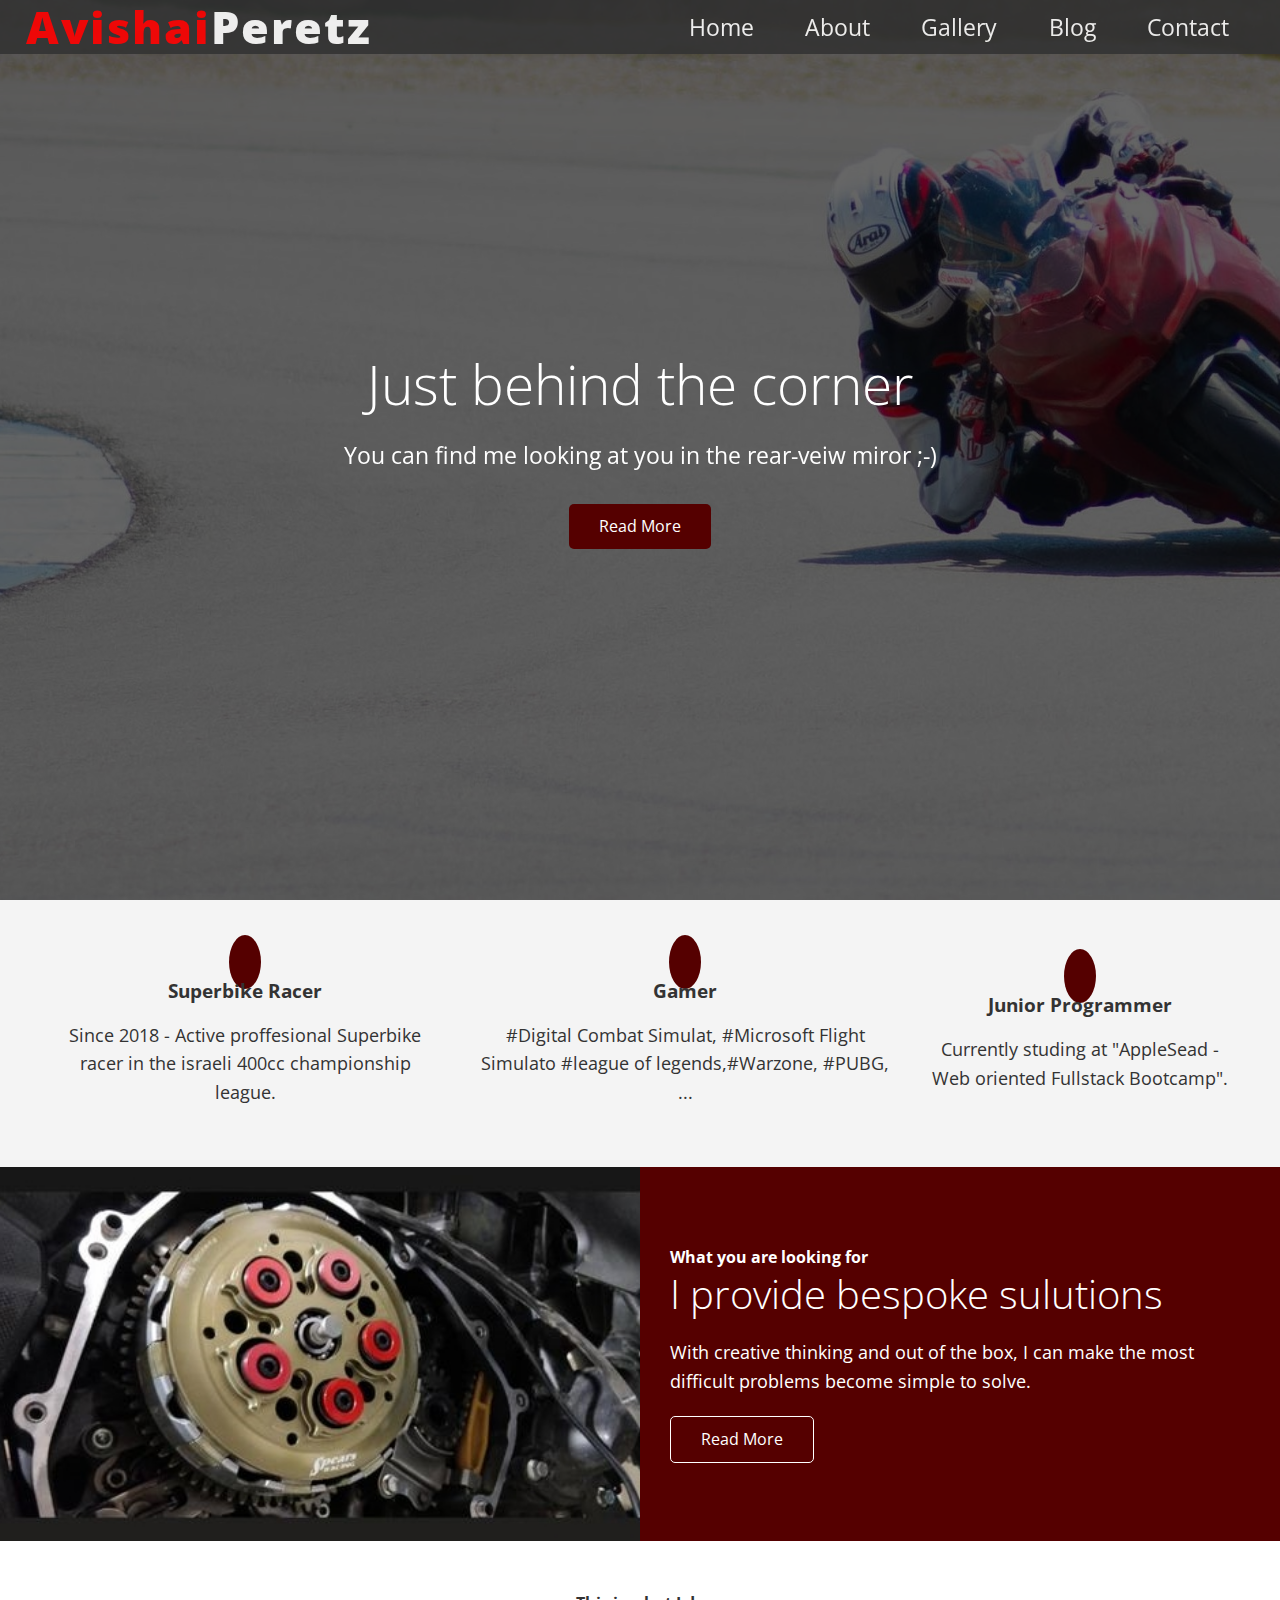
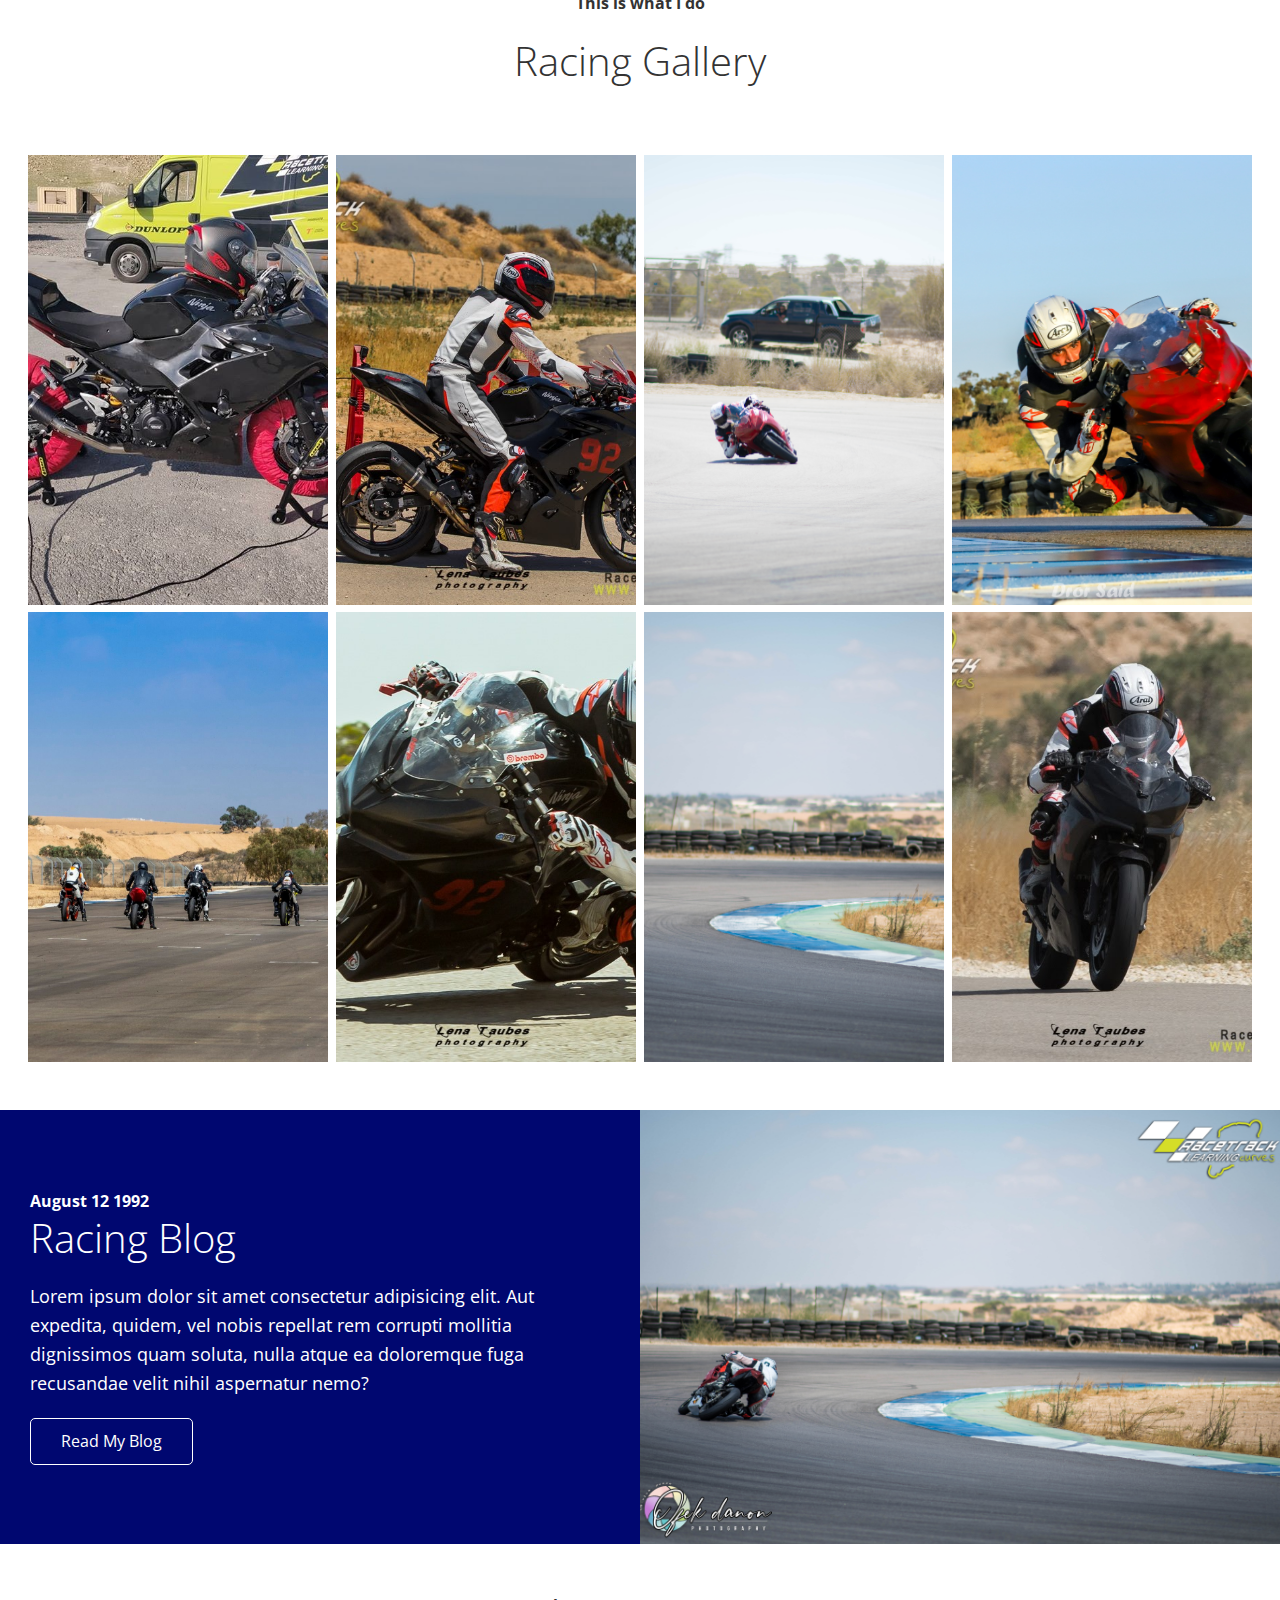
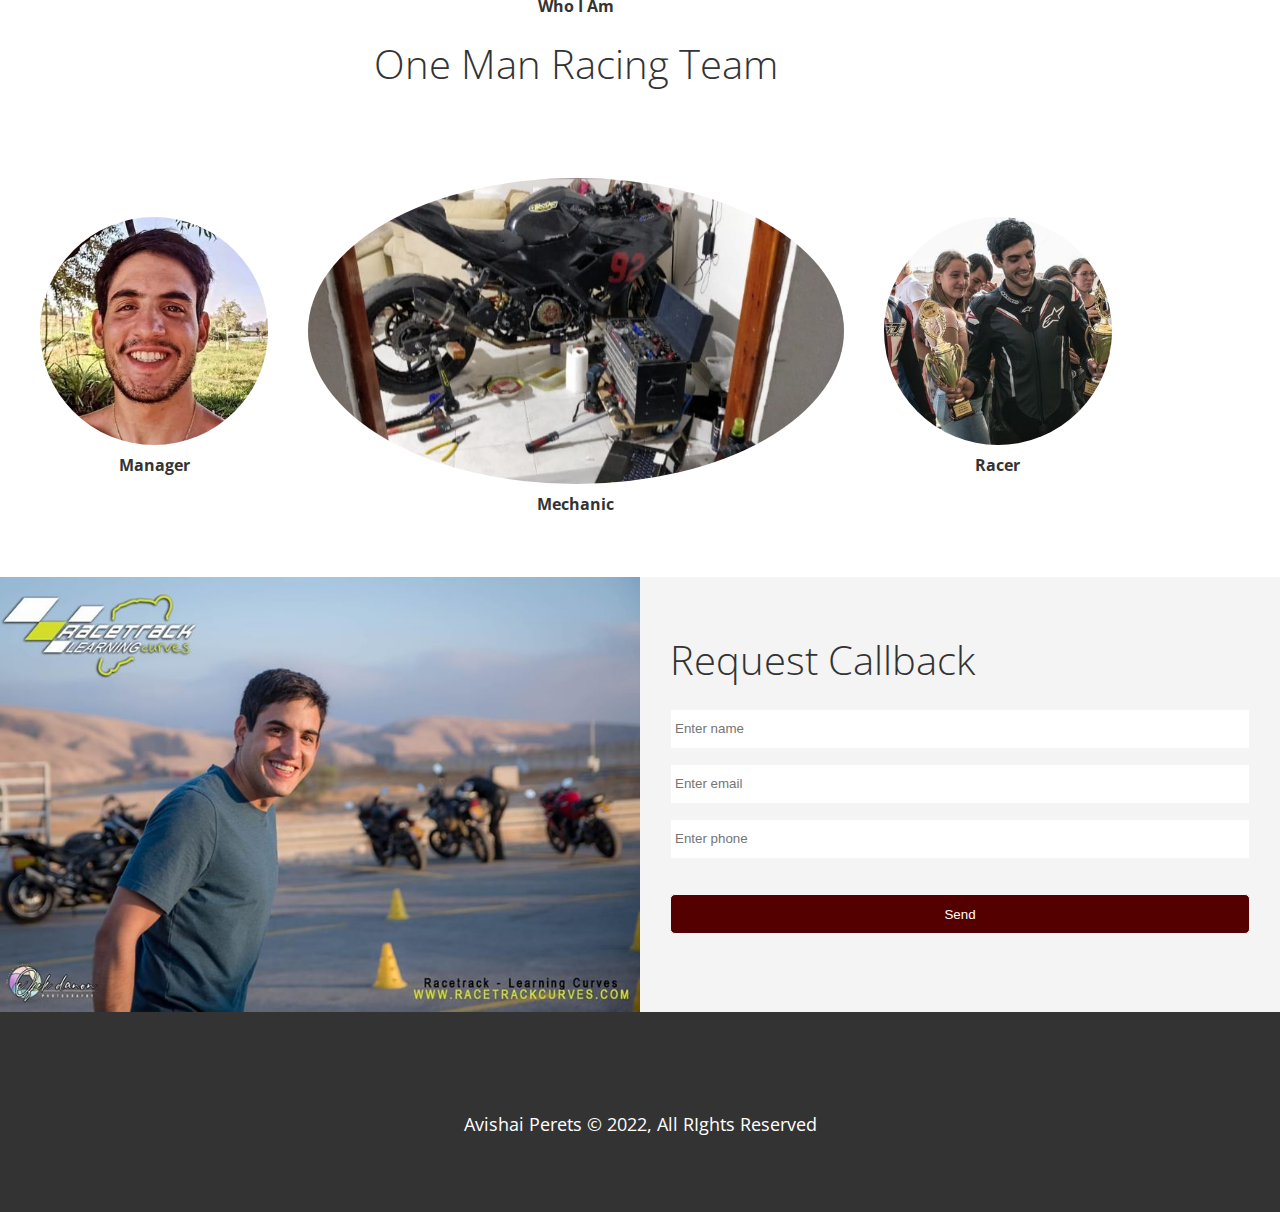
==== index.html @ 4c45dcf7 "Update index.html" ====
<!DOCTYPE html>
<html lang="en">
<head>
    <meta charset="UTF-8">
    <meta http-equiv="X-UA-Compatible" content="IE=edge">
    <meta name="viewport" content="width=device-width, initial-scale=1.0">
    <link rel="stylesheet" href="https://cdnjs.cloudflare.com/ajax/libs/font-awesome/6.1.1/css/all.min.css" integrity="sha512-KfkfwYDsLkIlwQp6LFnl8zNdLGxu9YAA1QvwINks4PhcElQSvqcyVLLD9aMhXd13uQjoXtEKNosOWaZqXgel0g==" crossorigin="anonymous" referrerpolicy="no-referrer" />
    <link rel="stylesheet" href="css/lightbox.min.css">
    <link rel="stylesheet" href="./css/utilities.css">
    <link rel="stylesheet" href="./css/style.css">
    <link rel="shortcut icon" href="./img/home/92.jpg">
    <title>Avishai Peretz</title>
</head>
<body id="home">
    <header class="hero">
        <div id="navbar" class="navbar">
            <h1 id="logo" class="logo">
                <a class="text-white" href="#home"> <span id="avishai-primary" class="avishai-primary"><i class="fa-solid fa-flag-checkered"></i></i> Avishai</span>Peretz </a>
            </h1>
            <nav>
                <ul>
                    <li><a class="right-nav" href="#home">Home</a></li>
                    <li><a class="right-nav" href="#about">About</a></li>
                    <li><a class="right-nav" href="#gallery">Gallery</a></li>
                    <li><a class="right-nav" href="#blog">Blog</a></li>
                    <li><a class="right-nav" href="#contact">Contact</a></li>
                </ul>
            </nav>
        </div>

        <div class="content">
            <h1>Just behind the corner</h1>
            <p>You can find me looking at you in the rear-veiw miror ;-)</p>
            <a href="#about" class="btn"><i class="fas fa-chevron-right"></i>Read More</a>
        </div>
    </header>

    <main>
        <!--#About: Icons -->
        <section id="about" class="icons bg-light">
            <div class="flex-items">
                <div>
                    <i class="fa-solid fa-flag-checkered fa-2x"></i>
                    <div>
                        <h3>Superbike Racer</h3>
                        <p>Since 2018 - Active proffesional Superbike racer in the israeli 400cc championship league. </p>
                    </div>
                </div>
    
                <div>
                    <i class="fa-solid fa-jet-fighter fa-2x"></i>
                    <div>
                        <h3>Gamer</h3>
                        <p>#Digital Combat Simulat, #Microsoft Flight Simulato #league of legends,#Warzone, #PUBG, ... </p>
                    </div>
                </div>
            
                <div>
                    <i class="fa-solid fa-code-branch fa-2x"></i>
                    <div>
                        <h3>Junior Programmer</h3>
                        <p>Currently studing  at "AppleSead - Web oriented Fullstack Bootcamp".</p>
                    </div>
                </div>
            </div>
        </section>

        <!-- About:Sulutions -->
        <section class="sulutions flex-columns">
            <div class="row">
                <div class="column">
                    <div class="column-1">
                        <img src="./img/home/people.jpg" alt="people">
                    </div>
                </div>                
                <div class="column">
                    <div class="column-2 bg-primary">
                        <h4>What you are looking for</h4>
                        <h2>I  provide bespoke sulutions</h2>
                        <p>
                            With creative thinking and out of the box, I can make the most difficult problems become simple to solve.
                        </p>
                        <a href="#" class="btn btn-outline">
                            <i class="fas fa-chevron"></i>
                            Read More
                        </a>
                    </div>
                </div>                
            </div>
        </section>

        <!-- Gallery -->
        <section id="gallery" class="gallery flex-grid section-padding">
            <header class="section-header">
                <h4>This is what I do</h4>
                <h2>Racing Gallery</h2>
                <p></p>
            </header>
            <div class="row">
                <div class="column">
                    <a href="./img/gallery/gallery1.jpg" data-lightbox="cases" data-title="Lorem ipsum dolor sit amet consectetur adipisicing elit. Odio, maiores. Sit hic veniam sunt nemo!">
                        <img src="./img/gallery/gallery1.jpg" alt="">
                    </a>
                    <a href="./img/gallery/gallery2.jpg" data-lightbox="cases" data-title="Lorem ipsum dolor sit amet consectetur adipisicing elit. Odio, maiores. Sit hic veniam sunt nemo!">
                        <img src="./img/gallery/gallery2.jpg" alt="">
                    </a>
                </div>
                <div class="column">
                    <a href="./img/gallery/gallery3.jpg" data-lightbox="cases" data-title="Lorem ipsum dolor sit amet consectetur adipisicing elit. Odio, maiores. Sit hic veniam sunt nemo!">
                        <img src="./img/gallery/gallery3.jpg" alt="">
                    </a>
                    <a href="./img/gallery/gallery4.jpg" data-lightbox="cases" data-title="Lorem ipsum dolor sit amet consectetur adipisicing elit. Odio, maiores. Sit hic veniam sunt nemo!">
                        <img src="./img/gallery/gallery4.jpg" alt="">
                    </a>
                </div>
                <div class="column">
                    <a href="./img/gallery/gallery5.jpg" data-lightbox="cases" data-title="Lorem ipsum dolor sit amet consectetur adipisicing elit. Odio, maiores. Sit hic veniam sunt nemo!">
                        <img src="./img/gallery/gallery5.jpg" alt="">
                    </a>
                    <a href="./img/gallery/gallery6.jpg" data-lightbox="cases" data-title="Lorem ipsum dolor sit amet consectetur adipisicing elit. Odio, maiores. Sit hic veniam sunt nemo!">
                        <img src="./img/gallery/gallery6.jpg" alt="">
                    </a>
                </div>
                <div class="column">
                    <a href="./img/gallery/gallery7.jpg"data-lightbox="cases" data-title="Lorem ipsum dolor sit amet consectetur adipisicing elit. Odio, maiores. Sit hic veniam sunt nemo!">
                        <img src="./img/gallery/gallery7.jpg" alt="">                      
                    </a>
                    <a href="./img/gallery/gallery8.jpg"data-lightbox="cases" data-title="Lorem ipsum dolor sit amet consectetur adipisicing elit. Odio, maiores. Sit hic veniam sunt nemo!">
                        <img src="./img/gallery/gallery8.jpg" alt="">
                    </a>
                </div>
            </div>
        </section>
        
        <!-- Blog -->
        <section id="blog" class="blog flex-columns flex-reverse">
            <div class="row">
                <div class="column">
                    <div class="column-1">
                        <img src="./img/home/blog.jpg" alt="people">
                    </div>
                </div>                
                <div class="column">
                    <div class="column-2 bg-secondary">
                        <h4>August 12 1992</h4>
                        <h2>Racing Blog</h2>
                        <p>
                            Lorem ipsum dolor sit amet consectetur adipisicing elit. Aut expedita, quidem, vel nobis repellat rem corrupti mollitia dignissimos quam soluta, nulla atque ea doloremque fuga recusandae velit nihil aspernatur nemo?
                        </p>
                        <a href="blog.html" class="btn btn-outline">
                            <i class="fas fa-chevron"></i>
                            Read My Blog
                        </a>
                    </div>
                </div>                
            </div>
        </section>
        
        <!-- Team -->
        <section id="team" class="team section-padding">
            <header class="section-header">
                <h4>Who I Am</h4>
                <h2>One Man Racing Team</h2>
                <p></p>
            </header>
            <div class="flex-items">
                <div>
                    <img src="./img/team/person1.jpg" alt="">
                    <h4>Manager</h4>                   
                </div>
                <div id="mechanic">
                    <img src="./img/team/person2.jpg" alt="">
                    <h4>Mechanic</h4>                    
                </div>
                <div>
                    <img src="./img/team/person3.jpg" alt="">
                    <h4>Racer</h4>                   
                </div>
            </div>
        </section>

        <!-- Contact -->
        <section id="contact" class="contact flex-columns">
            <div class="row">
                <div class="column">
                    <div class="column-1">
                        <img src="./img/home/contact.jpg" alt="people">
                    </div>
                </div>                
                <div class="column">
                    <div class="column-2 bg-light">
                        <h2>Request Callback</h2>
                        <form action="" class="callback-form">
                            <div class="form-control">
                                <label for="name"></label>
                                <input type="text" name="name" id="name" placeholder="Enter name">
                            </div>
                            <div class="form-control">
                                <label for="email"></label>
                                <input type="email" name="email" id="email" placeholder="Enter email">
                            </div>
                            <div class="form-control">
                                <label for="phone"></label>
                                <input type="text" name="phone" id="phone" placeholder="Enter phone">
                            </div>
                            <input type="submit" value="Send" id="submit" class="btn">
                        </form>
                    </div>
                </div>                
            </div>
        </section>       
    </main>
    <footer class="footer bg-dark">
        <div class="social">
            <a href="https://www.facebook.com/AvishaiPe/" target="_blank"><i class="fab fa-facebook fa-2x"></i></a>
            <a href="https://twitter.com/aviperetz15" target="_blank"><i class="fab fa-twitter fa-2x"></i></a>
            <a href="https://www.linkedin.com/in/avishai-peretz-1828621aa/" target="_blank"><i class="fab fa-linkedin fa-2x"></i></a>
            <a href="https://www.instagram.com/avishai.peretz/" target="_blank"><i class="fab fa-instagram fa-2x"></i></a>
        </div>
        <p>Avishai Perets © 2022, All RIghts Reserved</p>
    </footer>
    <script src="https://code.jquery.com/jquery-3.6.0.min.js" integrity="sha256-/xUj+3OJU5yExlq6GSYGSHk7tPXikynS7ogEvDej/m4=" crossorigin="anonymous"></script>
    <script src="js/lightbox.min.js"></script>
    <script>
        const logo = document.getElementById('avishai-primary');
        const navbar = document.getElementById('navbar');
        let scrolled = false;

            window.onscroll = function() {
                if (window.pageYOffset> 100) {
                    (logo.classList.add('avishai-secondary') , navbar.classList.remove('top'));
                    if(!scrolled) { ( (navbar.style.transform = 'translateY(-70px)') , (logo.style.transform = 'translateY(0)') );
                }
                setTimeout(function() {
                    ( (navbar.style.transform = 'translateY(0)') , (logo.style.transform = 'translateY(-70px)') );
                    scrolled = true;
                }, 200);
                } 
                else {
                    (logo.classList.remove('avishai-secondary') , navbar.classList.add('top'));
                    scrolled = false;
                }
            }
         $('#navbar a, .btn').on('click', function (e) {
        if (this.hash !== '') {
          e.preventDefault();

          const hash = this.hash;

          $('html, body').animate(
            {
              scrollTop: $(hash).offset().top - 100,
            },
            1000
          );
        }
      });
    </script>
</body>
</html>
---- css/utilities.css ----
/* Text colors */
.text-primary {
    color: #550000;
}
.avishai-primary {
    color: #550000;
    letter-spacing: 2px;
}

.text-secondary {
    color: #000770;
}

.avishai-secondary {
    color: red;
    transition: 1s;
}

.text-white {
    color: #fff;
    letter-spacing: 2px;
}

/* Buttuom */
.btn {
    cursor: pointer;
    display: inline-block;
    padding: 10px 30px;
    color: #fff;
    background-color: #550000;
    border: none;
    border-radius: 5px;
}

.btn:hover {
    opacity: 0.9;
}

.btn-primary, .bg-primary {
   background: #550000;
   color: #fff;
}
.btn-secondary, .bg-secondary {
   background: #000770;
   color: #fff;
}
.btn-dark, .bg-dark {
   background: #333;
   color: #fff;
}
.btn-light, .bg-light {
   background: #f4f4f4;
   color: #333;
}
.btn-outline {
    background: transparent;
    border: 1px solid #fff;
}

/* Flex Items */

.flex-items {
    display:flex;
    align-items: center;
    justify-content: space-evenly;
    text-align: center;
    height: 100%;
}

.flex-items > div {
    padding: 20px;
}

/* Flex Columns */
.flex-columns.flex-reverse .row {
    flex-direction: row-reverse;
}

.flex-columns .row {
    display: flex;
    flex-direction: row;
    flex-wrap: wrap;
    width: 100%;
}

.flex-columns .column {
    display: flex;
    flex-direction: column;
    flex-basis: 100%;
    flex: 1;
}

.flex-columns .column .column-1, 
.flex-columns .column .column-2 {
    height: 100%;
}

.flex-columns img {
    width: 100%;
    height: 100%;
    object-fit: cover;
}

.flex-columns .column-2 {
    display: flex;
    flex-direction: column;
    align-items: flex-start;
    justify-content: center;
    padding: 30px;
}

.flex-columns h2 {
    font-size: 40px;
    font-weight: 10px;
}

.flex-columns p {
    margin: 20px 0;
}

/* Section header */
.section-header {
    padding: 30px;
    display: flex;
    flex-direction: column;
    align-items: center;
    justify-content: center;
    text-align: center;
}

.section-header h2 {
    font-size: 40px;
    margin: 20px 0;
}

.section-padding {
    padding: 20px 20px 40px;
}
/* Flex Grid */
.flex-grid .row {
    display: flex;
    flex-wrap: wrap;
    padding: 0 4px;
}

.flex-grid .column {
    flex: 25%;
    max-width: 25%;
    padding: 0 4px;
}

/* #mechanic img {
    display: block;
    object-fit: cover;
    height: 315px;
    width: 315px;
} */
---- css/style.css ----
@import url('https://fonts.googleapis.com/css2?family=Open+Sans:wght@300;400&display=swap');

* {
    box-sizing: border-box;
    padding: 0;
    margin: 0;
}

body {
    font-family: 'Open Sans', sans-serif;
    background: #fff;
    color: #333;
    line-height: 1.6;
    width: 100%;
}

ul {
    list-style: none;
}

a {
    color: #333;
    text-decoration: none;
}

h1, h2 {
    font-weight: 300;
    line-height: 1.2;
}

h1 {
    font-size: 5.7vh;
}

h2{
    font-size: 4vh;
}

p {
    font-size: 2vh;
    margin: 10px 0;
}

img {
    width: 100%;
}

/* Navbar */
.navbar {
    display: flex;
    align-items: center;
    justify-content: space-between;
    background-color: #333 ;
    color: #fff;
    opacity: 0.9;
    width: 100%;
    height: 5vh;
    min-height: 6vh;
    position: fixed;
    top: 0;
    padding: 0px;
    transition: 0.5s;
/*     box-shadow: 0px 0px 10px 8px #333; */
}

#navbar:hover {
    background-color: #333 ;
/*     box-shadow: 0px 0px 10px 8px #333; */
}

#navbar:hover > .logo a .avishai-primary {
    color: red;
    transition: 1s;
}

.navbar.top {
    background: transparent;
    margin: 0;
    box-shadow: none;
    transition: 1s;
    
}

.navbar, .navbar .right-nav {
    font-size: 2.5vh;
    color: #fff;
    padding: 0.5vh 2vw;
    margin: 0px;
}

.navbar .right-nav:hover {
    border-bottom: #550000 3px solid;
    transition: .2s;
}

.navbar ul {
    display: flex;
}

.navbar .logo {
    font-size: 5vh;
    font-weight: 800;
}

/* Header */
.hero {
    background: url('../img/home/showcase.jpg') no-repeat center center/cover;
    height: 100vh;
    position: relative;
    color: #fff;
}

.hero .content {
    display: flex;
    flex-direction: column;
    align-items: center;
    justify-content: center;
    text-align: center;
    height: 100%;
    padding: 0 20px;
}

.hero .content h1 {
    font-size: 55px;
}

.hero .content p {
    font-size: 23px;
    max-width: 600px;
    margin: 20px 0px 30px ;
}

.hero::before {
    content: '';
    position: absolute;
    top: 0;
    left: 0;
    width: 100%;
    height: 100%;
    background: rgba(0, 0, 0, 0.6);
}

.hero * {
    z-index: 10;
}

.hero.blog {
    background: url("../img/home/blog.jpg") no-repeat center 65%/cover;
    height: 40vh;
}


/* Icons */
.icons {
    padding: 30px;
}

.icons h3 {
    font-weight: bold;
    margin-bottom: 15px;
}

.icons i {
    background-color: #550000;
    color: #fff;
    padding: 1rem;
    border-radius: 50%;
    margin-bottom: 15px;
}

.gallery img {
    height: 50vh;
    object-fit: cover;
    
}
.gallery img:hover {
    opacity: 0.7;
}
.team {
    width: 90vw;
    height: 100%;
}

.team img {
    border-radius: 50%;
}

/* Callback Form */
.callback-form {
    width: 100%;
    padding: 20px 0;
}

.callback-form label {
    display: block;
    margin-bottom: 5px;
}

.callback-form .form-control {
    margin-bottom: 15px;
}

.callback-form input {
    width: 100%;
    padding:  4px;
    height: 40px;
    border: #f5f5f5 1px solid;
}

.callback-form input:focus {
    outline-color: #550000;
}

.callback-form .btn {
    padding: 12px 0;
    margin-top: 20px;
}

/* Post */
.post {
    padding: 50px 30px;
}

.post h2 {
    font-size: 40px;
    margin-bottom: 20px;
    padding-top: 10px;
    border-bottom: #ccc solide 1px;
}

.post .meta {
    margin-bottom: 30px;
}

.post img {
    width: 300px;
    border-radius: 50%;
    display: block;
    margin: 0 auto 30px;
}
/* Footer */
.footer {
    display: flex;
    flex-direction: column;
    align-items: center;
    justify-content: center;
    align-items: center;
    height: 200px;
}

.footer a {
    color: #fff;
}
.footer a:hover {
    color: #550000;
}

.footer .social >* {margin-right: 30px;}

/* Mobile */
@media (max-width: 996px) {
    .navbar {
        flex-direction: column;
        height: 120px;
        padding: 20px;
    }
    .navbar .right-nav {
        padding: 10px 10px;
        margin: 0;
    }

    .flex-items {
        flex-direction: column;
        object-fit: contain;
    }

    .flex-columns .column, .flex-grid .column {
        flex: 100%;
        max-width: 100%;
    }

    .team img {
        width: 70%;
    }
    
    

}
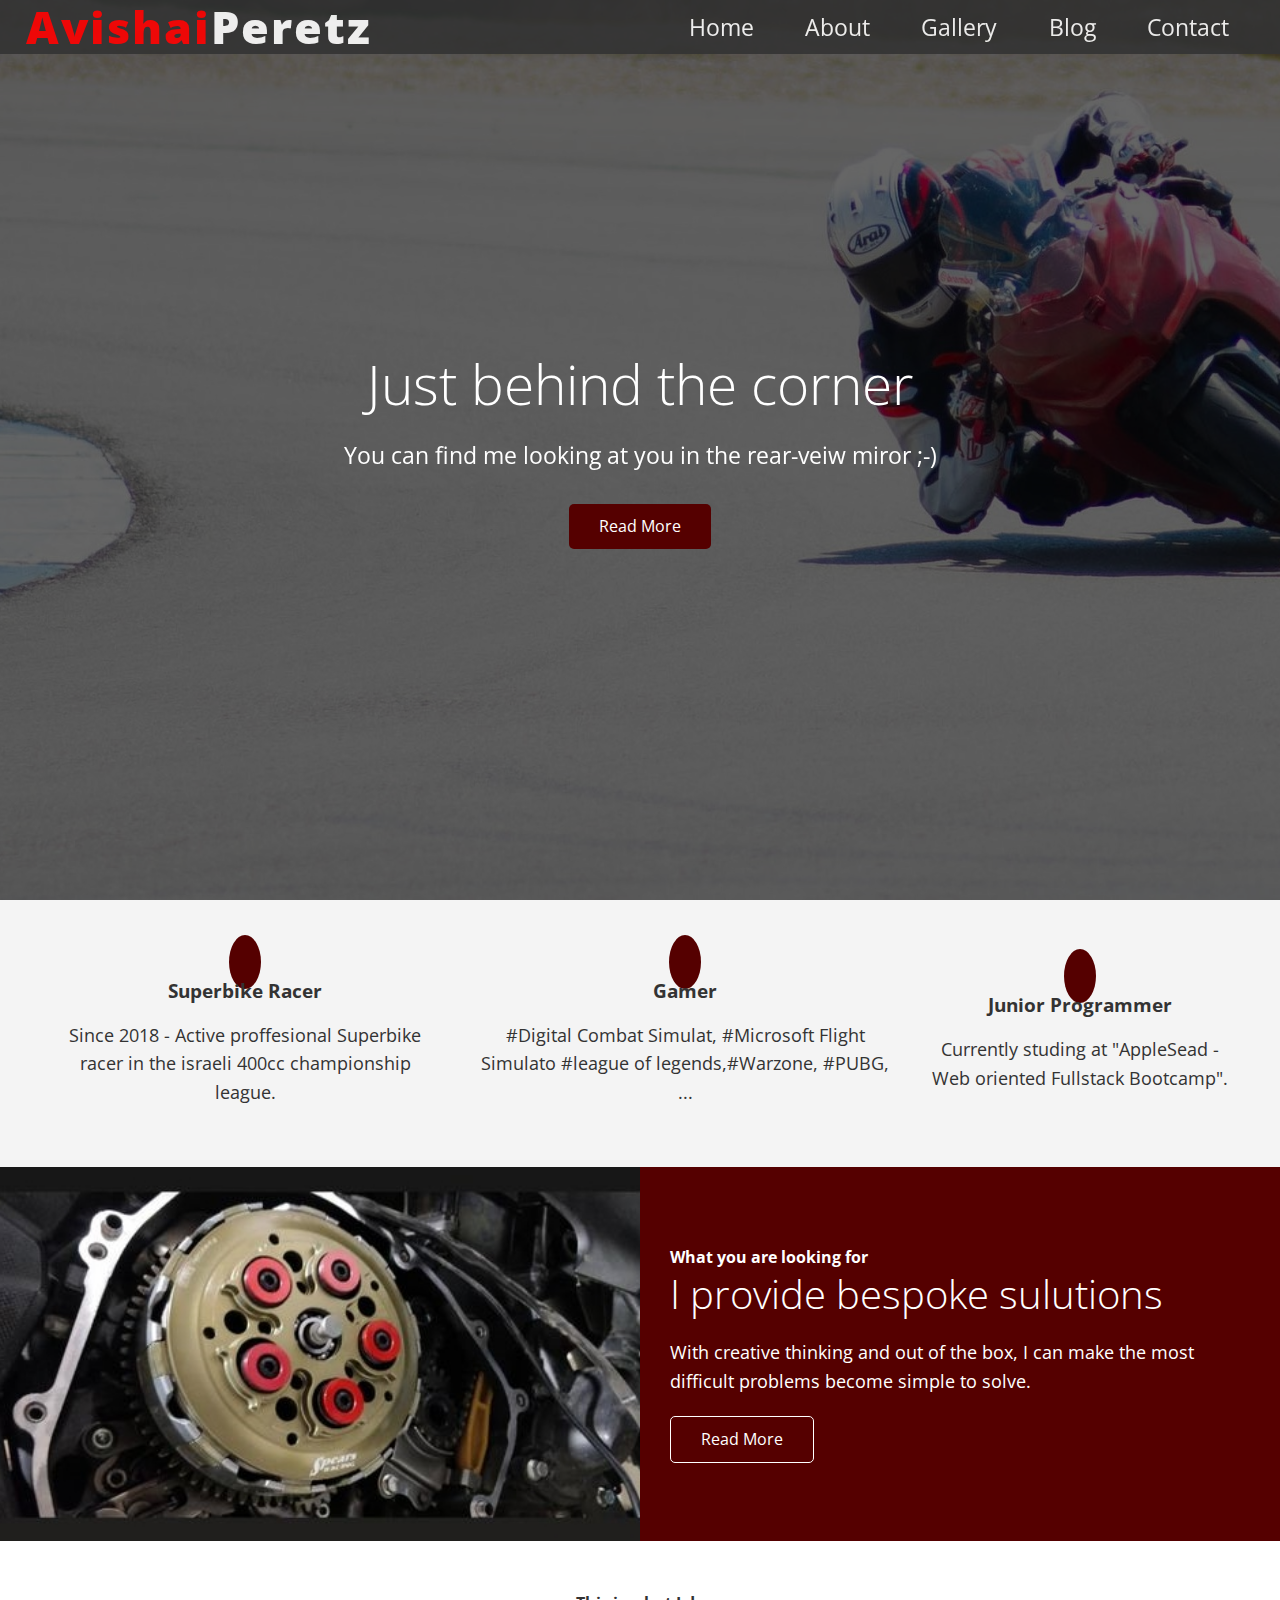
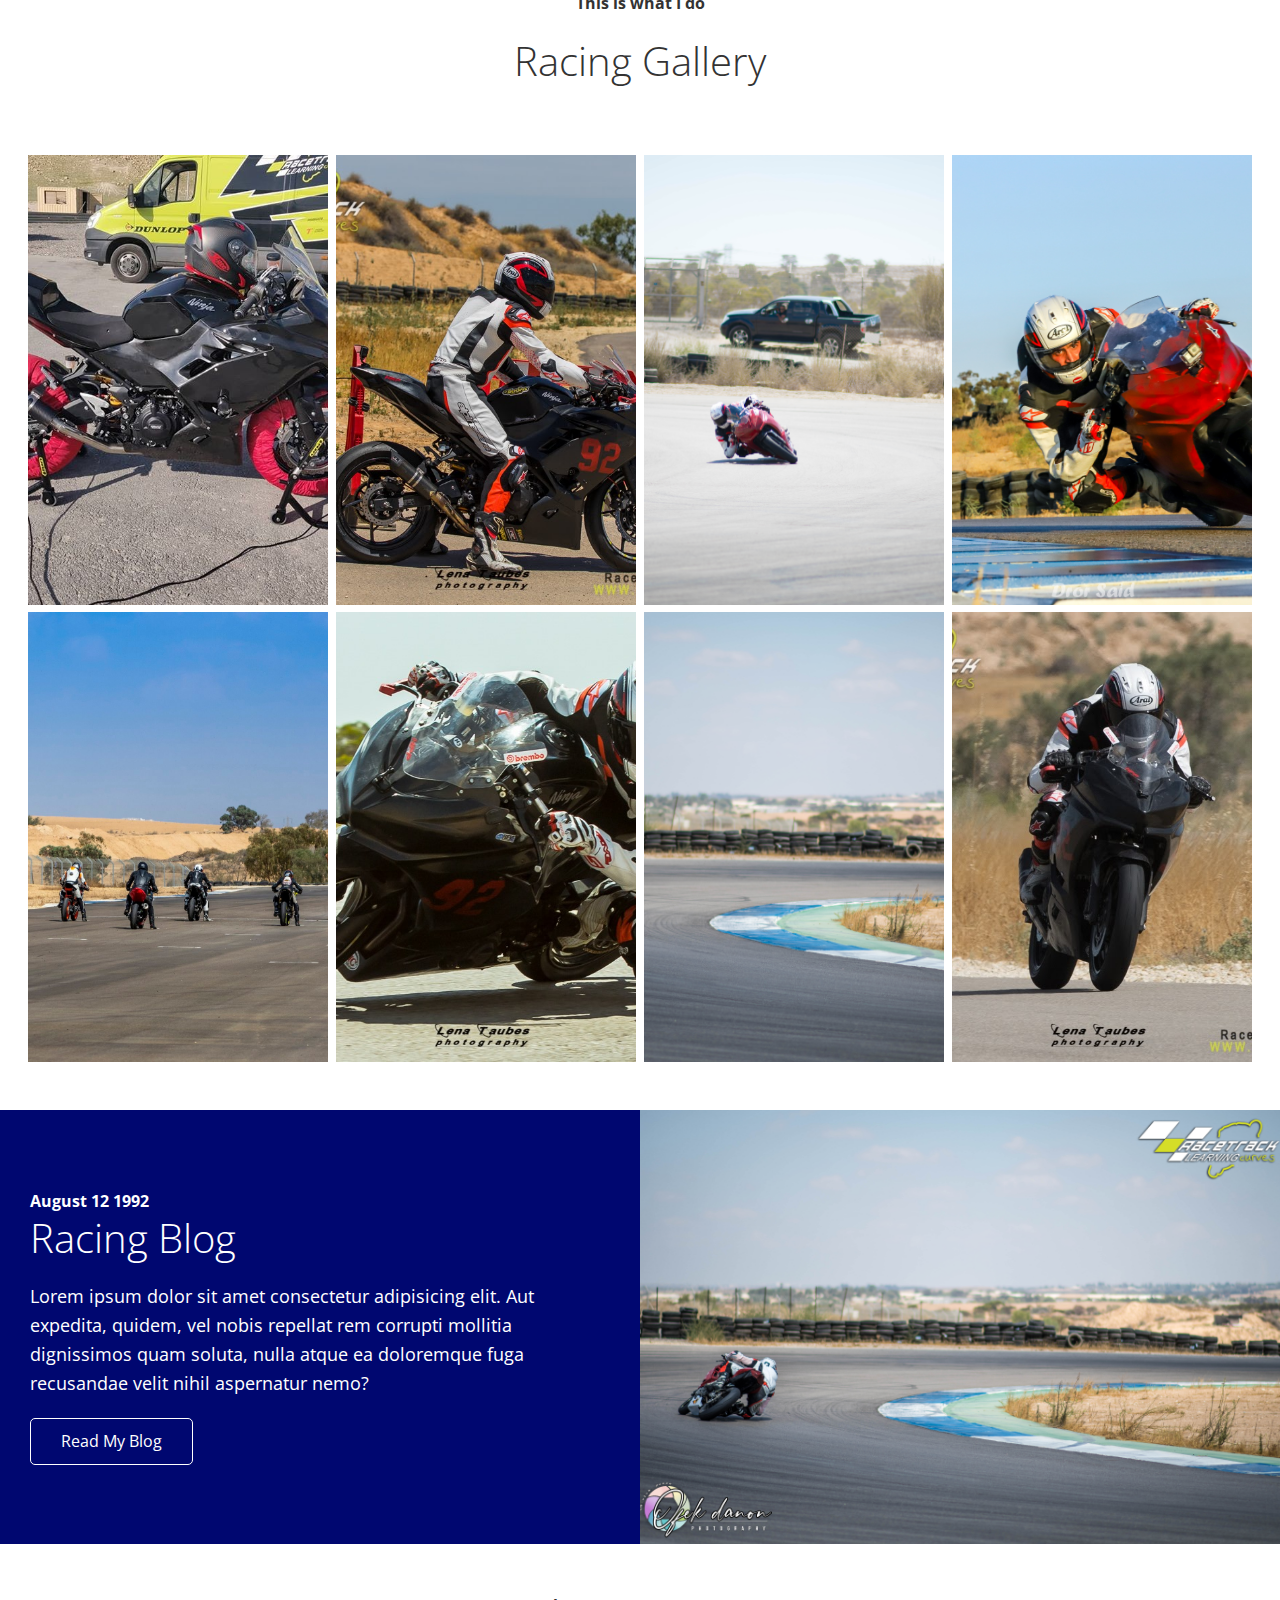
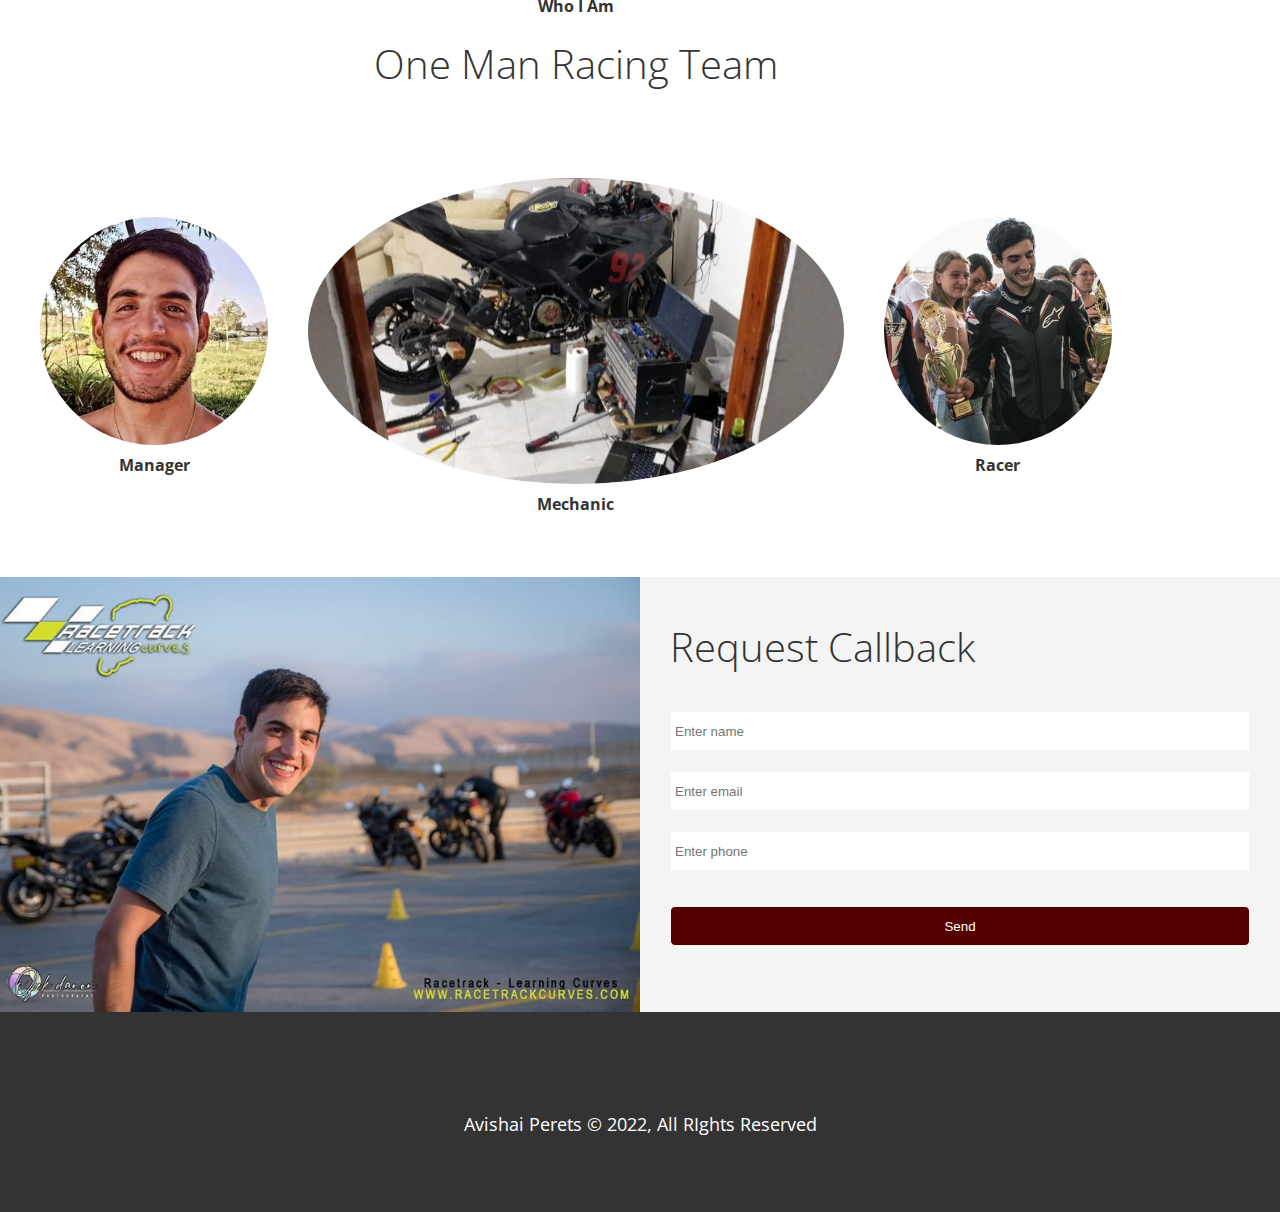
==== commit 4be14f4f: "Update index.html" ====
--- a/index.html
+++ b/index.html
@@ -190,19 +190,19 @@
                 <div class="column">
                     <div class="column-2 bg-light">
                         <h2>Request Callback</h2>
-                        <form action="" class="callback-form">
-                            <div class="form-control">
+                        <form name="contact" value="contact" class="callback-form" data-netlify="true" >
+                            <p class="form-control">
                                 <label for="name"></label>
                                 <input type="text" name="name" id="name" placeholder="Enter name">
-                            </div>
-                            <div class="form-control">
+                            </p>
+                            <p class="form-control">
                                 <label for="email"></label>
                                 <input type="email" name="email" id="email" placeholder="Enter email">
-                            </div>
-                            <div class="form-control">
+                            </p>
+                            <p class="form-control">
                                 <label for="phone"></label>
                                 <input type="text" name="phone" id="phone" placeholder="Enter phone">
-                            </div>
+                            </p>
                             <input type="submit" value="Send" id="submit" class="btn">
                         </form>
                     </div>
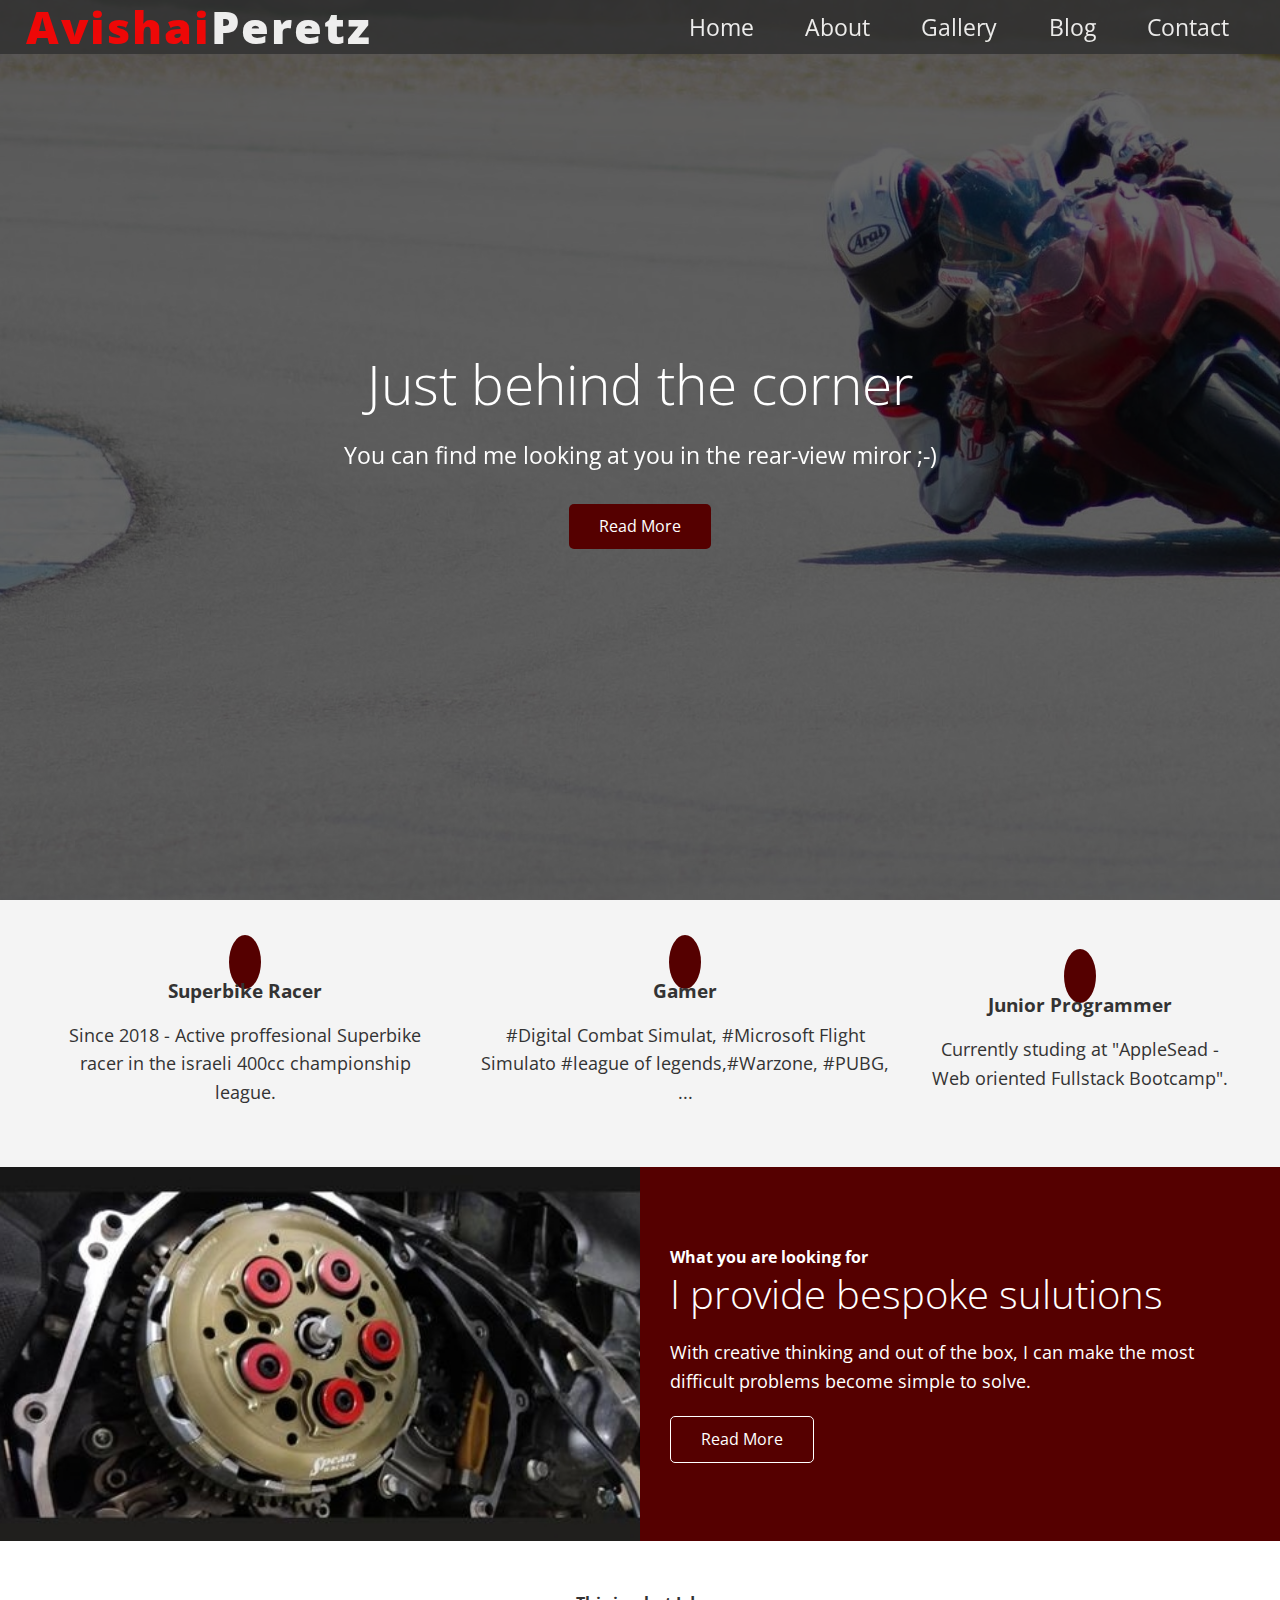
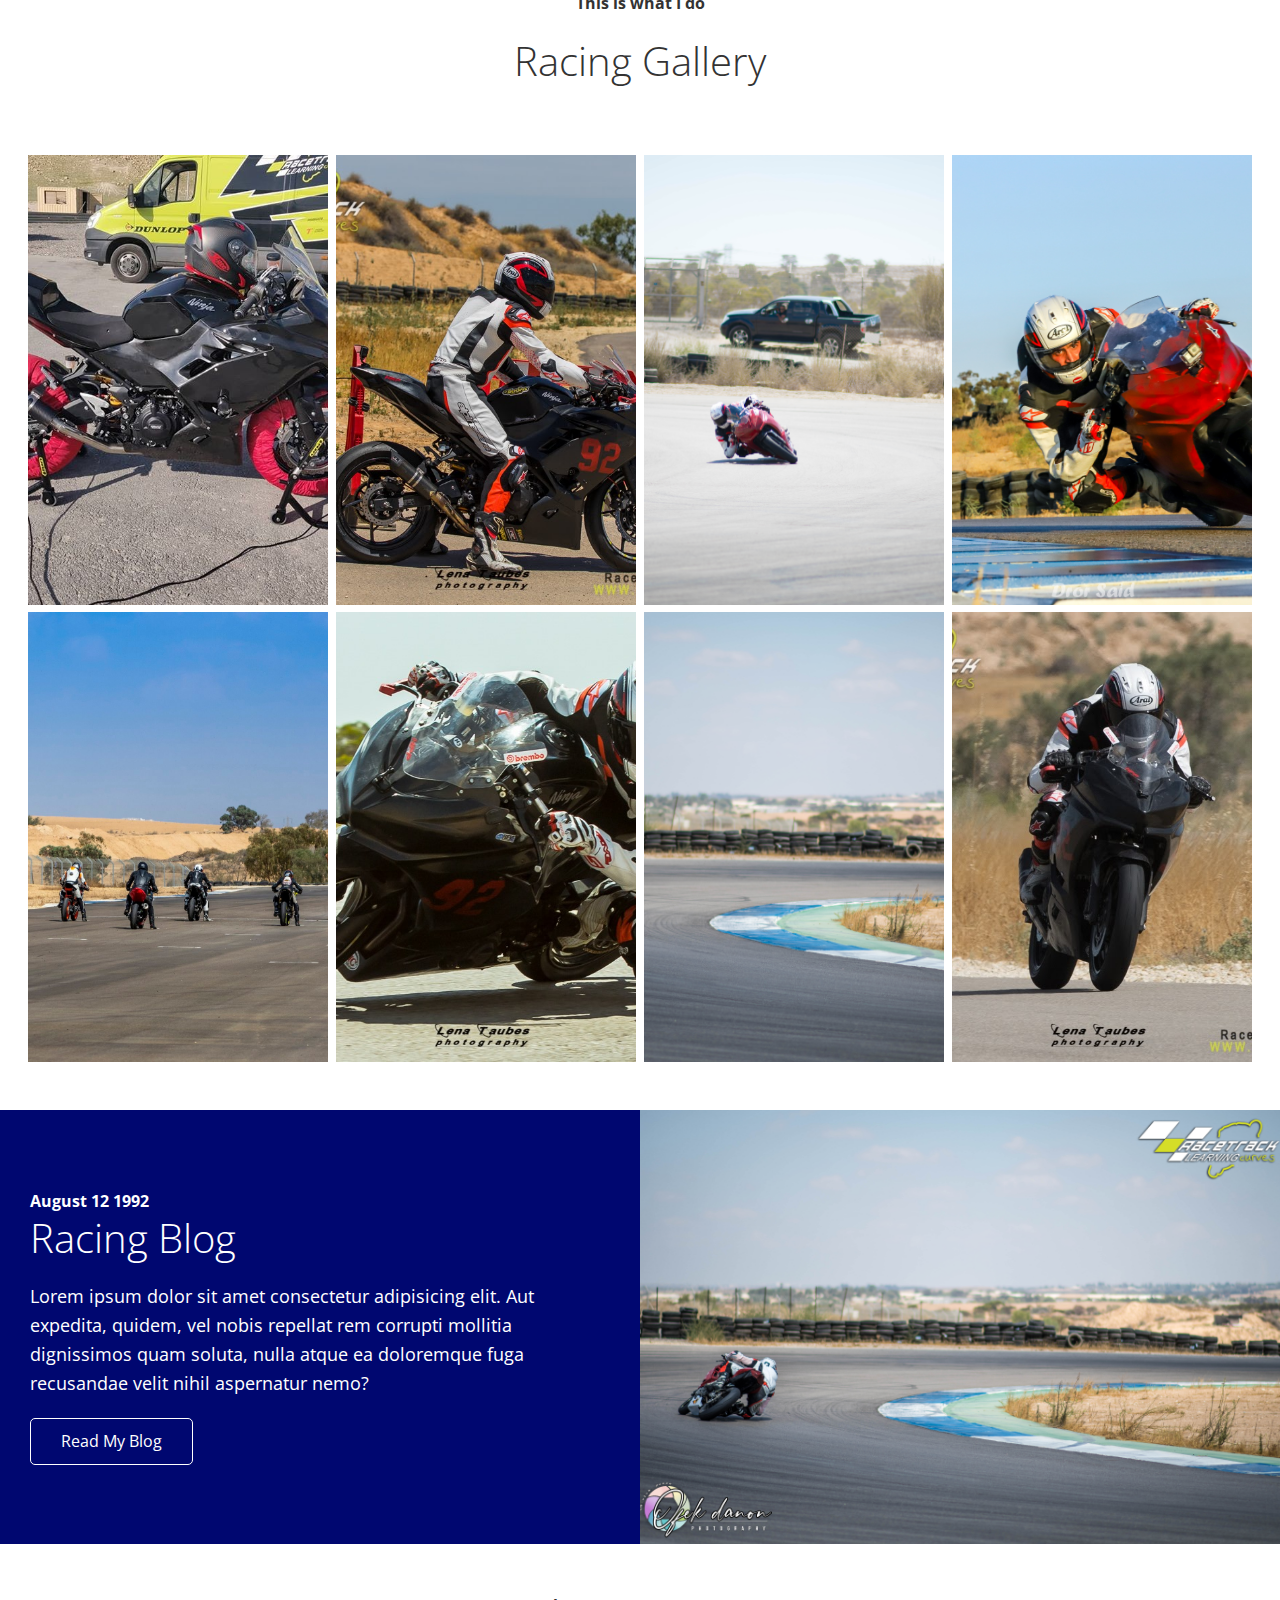
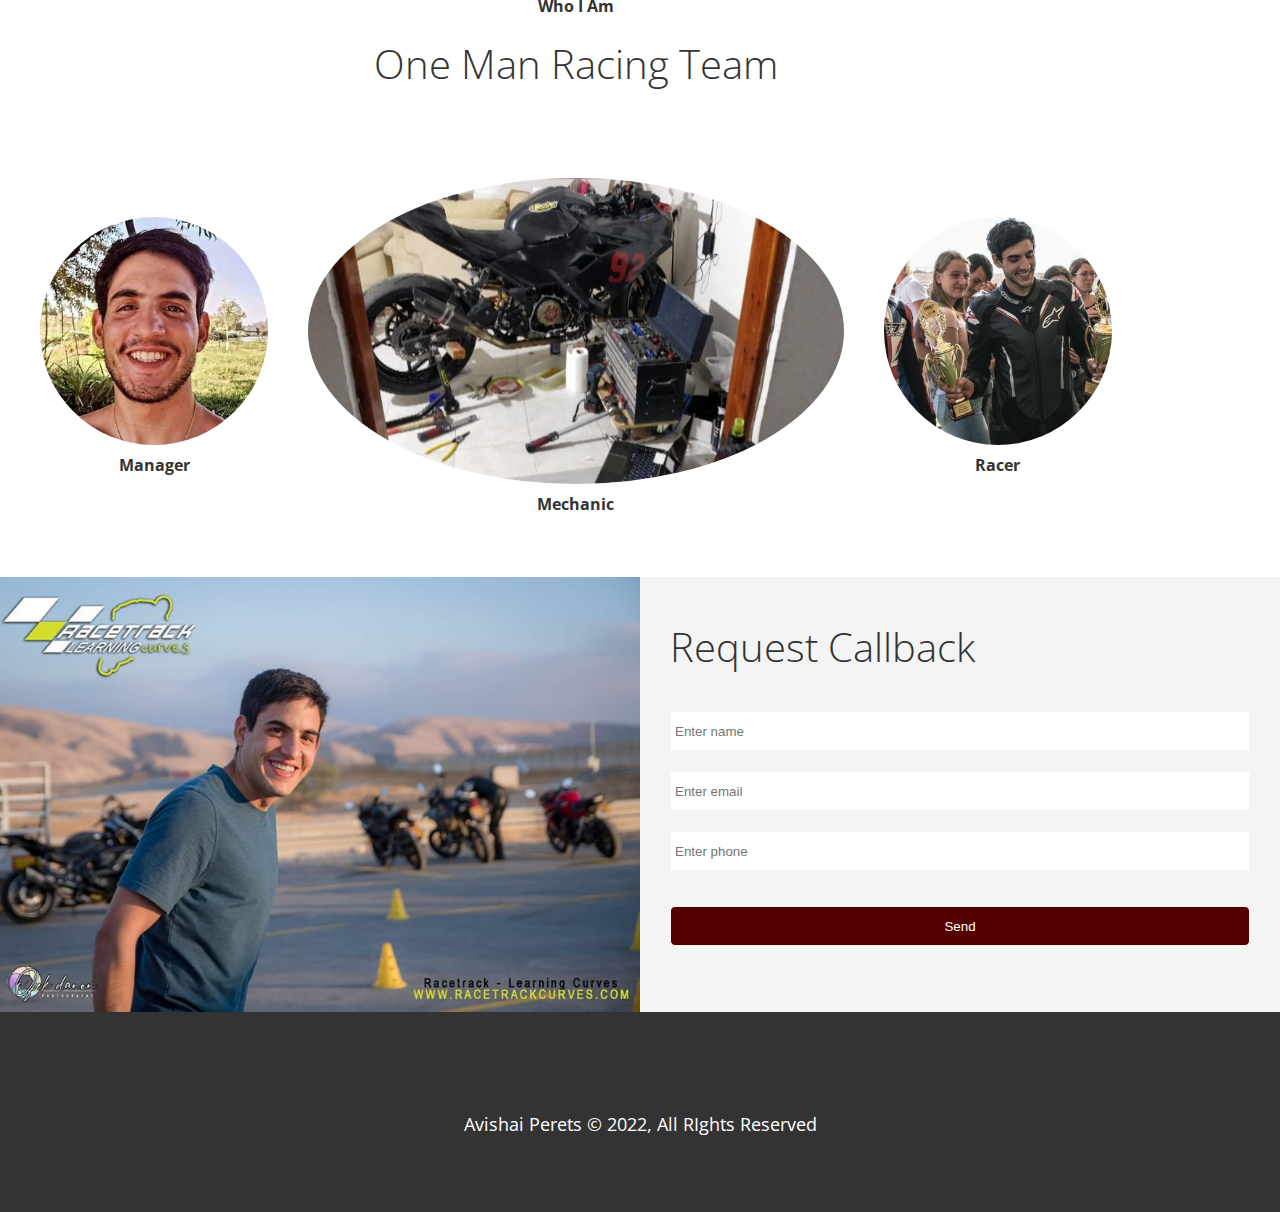
==== commit 1124d5d9: "Update index.html" ====
--- a/index.html
+++ b/index.html
@@ -30,7 +30,7 @@
 
         <div class="content">
             <h1>Just behind the corner</h1>
-            <p>You can find me looking at you in the rear-veiw miror ;-)</p>
+            <p>You can find me looking at you in the rear-view miror ;-)</p>
             <a href="#about" class="btn"><i class="fas fa-chevron-right"></i>Read More</a>
         </div>
     </header>
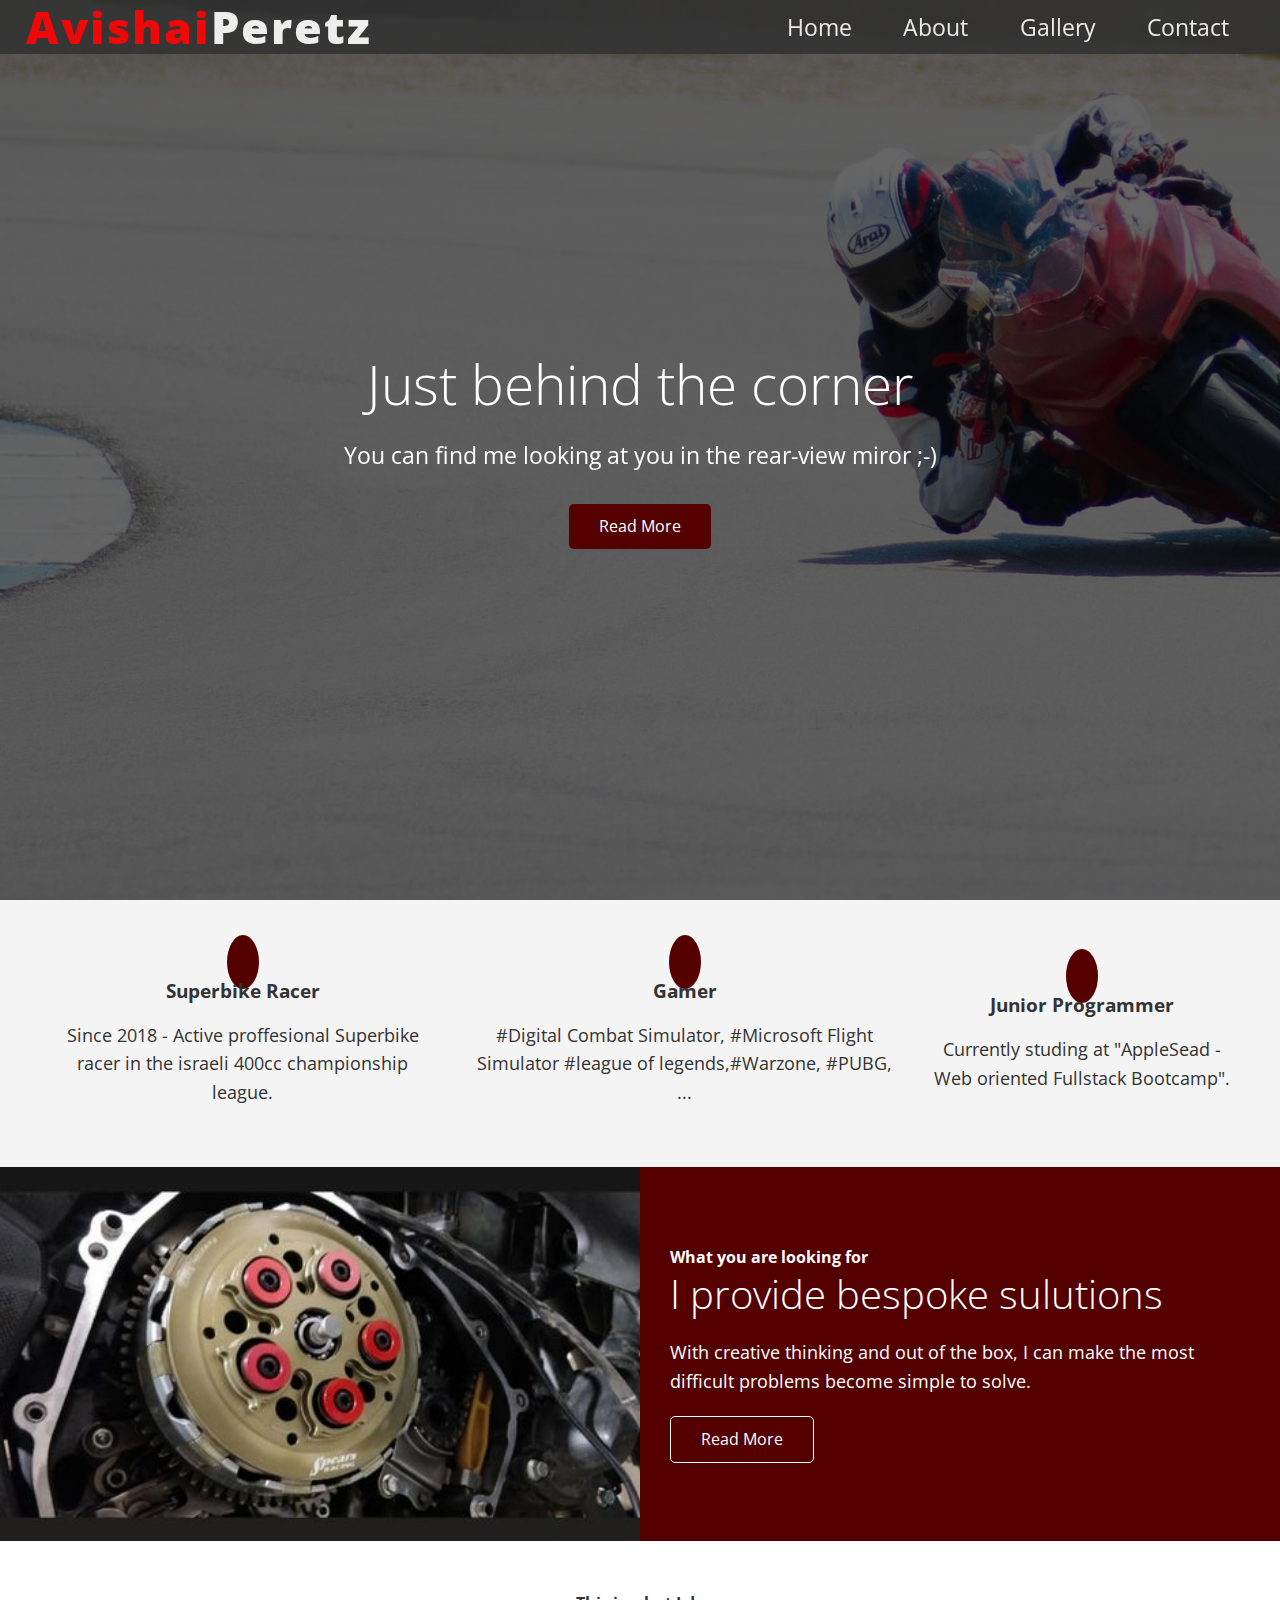
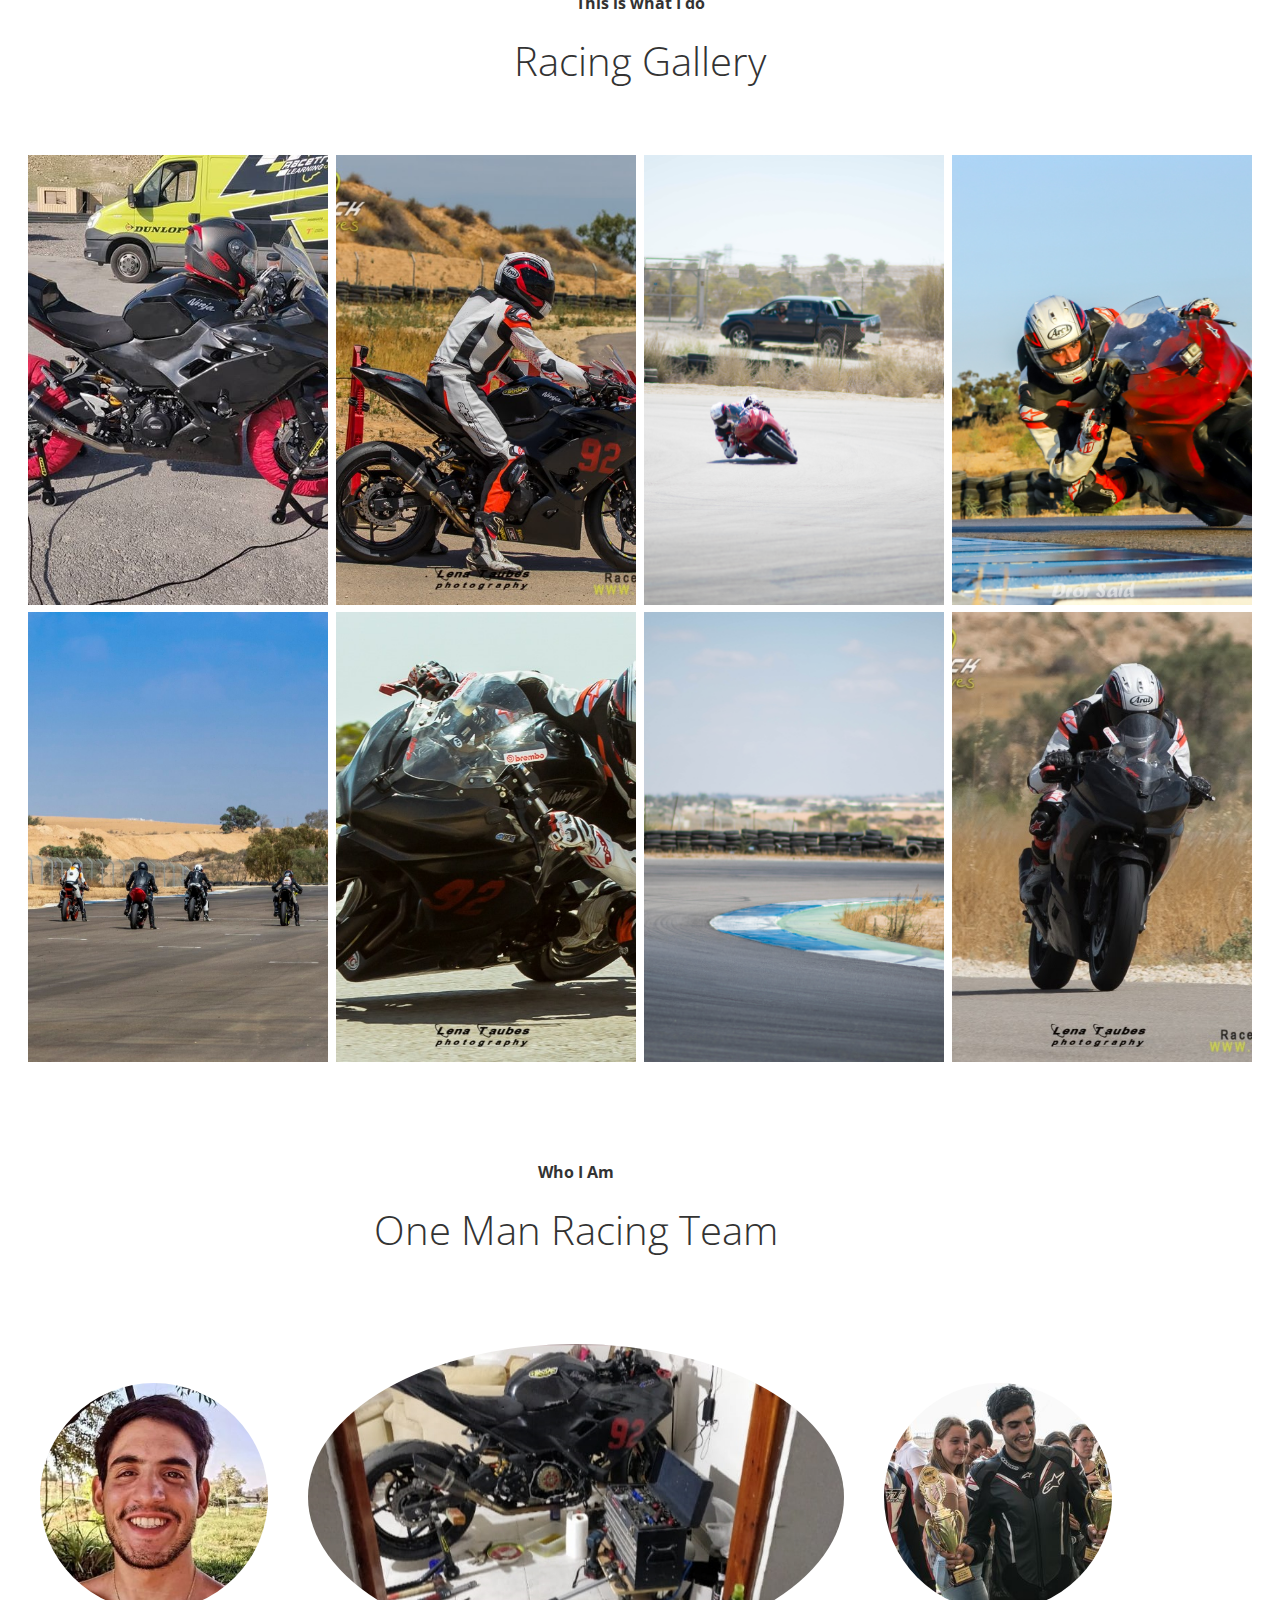
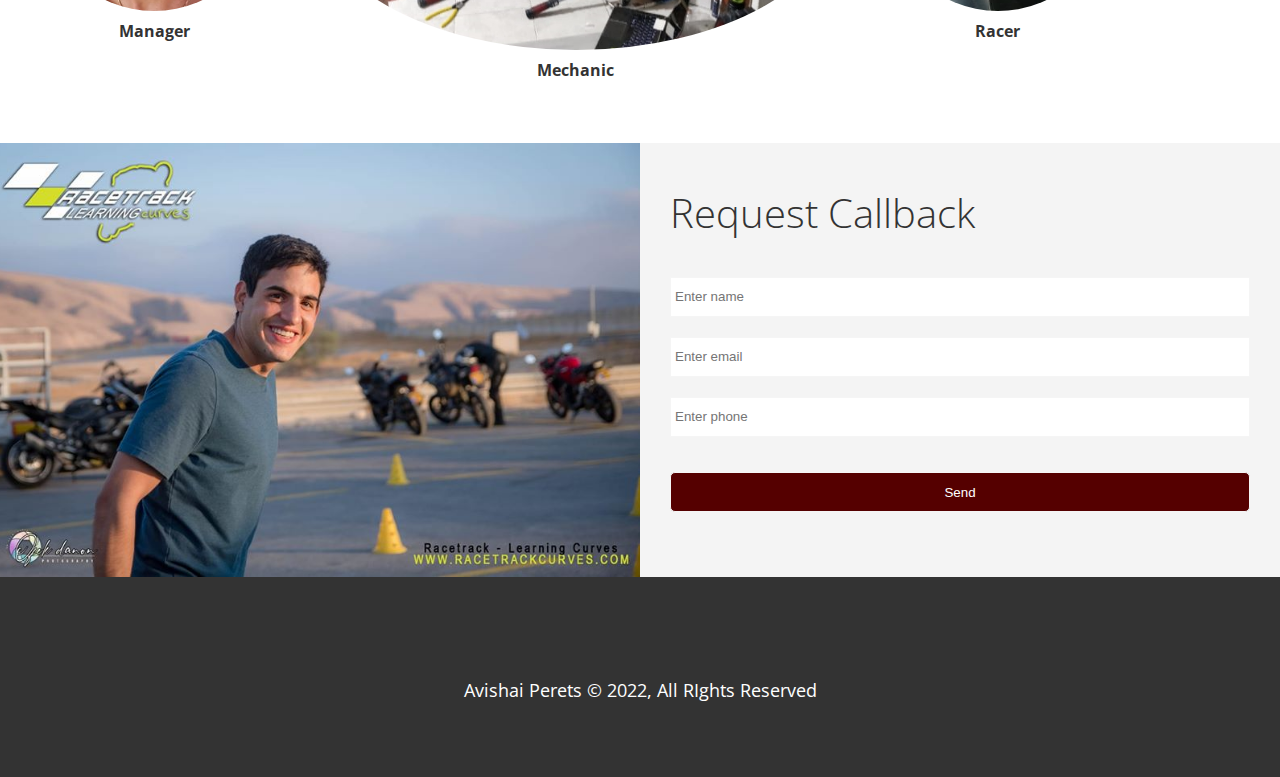
==== commit 9db05d5e: "Update index.html" ====
--- a/index.html
+++ b/index.html
@@ -9,6 +9,8 @@
     <link rel="stylesheet" href="./css/utilities.css">
     <link rel="stylesheet" href="./css/style.css">
     <link rel="shortcut icon" href="./img/home/92.jpg">
+    <meta name="description" content="Avishai Peretz Racer and Developer"/>
+    <meta name="keywords" content="Avishai Peretz Racer and Developer">
     <title>Avishai Peretz</title>
 </head>
 <body id="home">
@@ -22,7 +24,7 @@
                     <li><a class="right-nav" href="#home">Home</a></li>
                     <li><a class="right-nav" href="#about">About</a></li>
                     <li><a class="right-nav" href="#gallery">Gallery</a></li>
-                    <li><a class="right-nav" href="#blog">Blog</a></li>
+<!--                     <li><a class="right-nav" href="#blog">Blog</a></li> -->
                     <li><a class="right-nav" href="#contact">Contact</a></li>
                 </ul>
             </nav>
@@ -31,7 +33,9 @@
         <div class="content">
             <h1>Just behind the corner</h1>
             <p>You can find me looking at you in the rear-view miror ;-)</p>
-            <a href="#about" class="btn"><i class="fas fa-chevron-right"></i>Read More</a>
+            <a href="#about" class="btn">
+<!--                 i class="fas fa-chevron-right"></i> icon removed -->
+                Read More</a>
         </div>
     </header>
 
@@ -51,7 +55,7 @@
                     <i class="fa-solid fa-jet-fighter fa-2x"></i>
                     <div>
                         <h3>Gamer</h3>
-                        <p>#Digital Combat Simulat, #Microsoft Flight Simulato #league of legends,#Warzone, #PUBG, ... </p>
+                        <p>#Digital Combat Simulator, #Microsoft Flight Simulator #league of legends,#Warzone, #PUBG, ... </p>
                     </div>
                 </div>
             
@@ -133,7 +137,7 @@
         </section>
         
         <!-- Blog -->
-        <section id="blog" class="blog flex-columns flex-reverse">
+<!--         <section id="blog" class="blog flex-columns flex-reverse">
             <div class="row">
                 <div class="column">
                     <div class="column-1">
@@ -154,7 +158,7 @@
                     </div>
                 </div>                
             </div>
-        </section>
+        </section> -->
         
         <!-- Team -->
         <section id="team" class="team section-padding">
@@ -190,7 +194,7 @@
                 <div class="column">
                     <div class="column-2 bg-light">
                         <h2>Request Callback</h2>
-                        <form name="contact" value="contact" class="callback-form" data-netlify="true" >
+                        <form name="contact" value="contact" class="callback-form" method="POST" data-netlify="true" >
                             <p class="form-control">
                                 <label for="name"></label>
                                 <input type="text" name="name" id="name" placeholder="Enter name">
